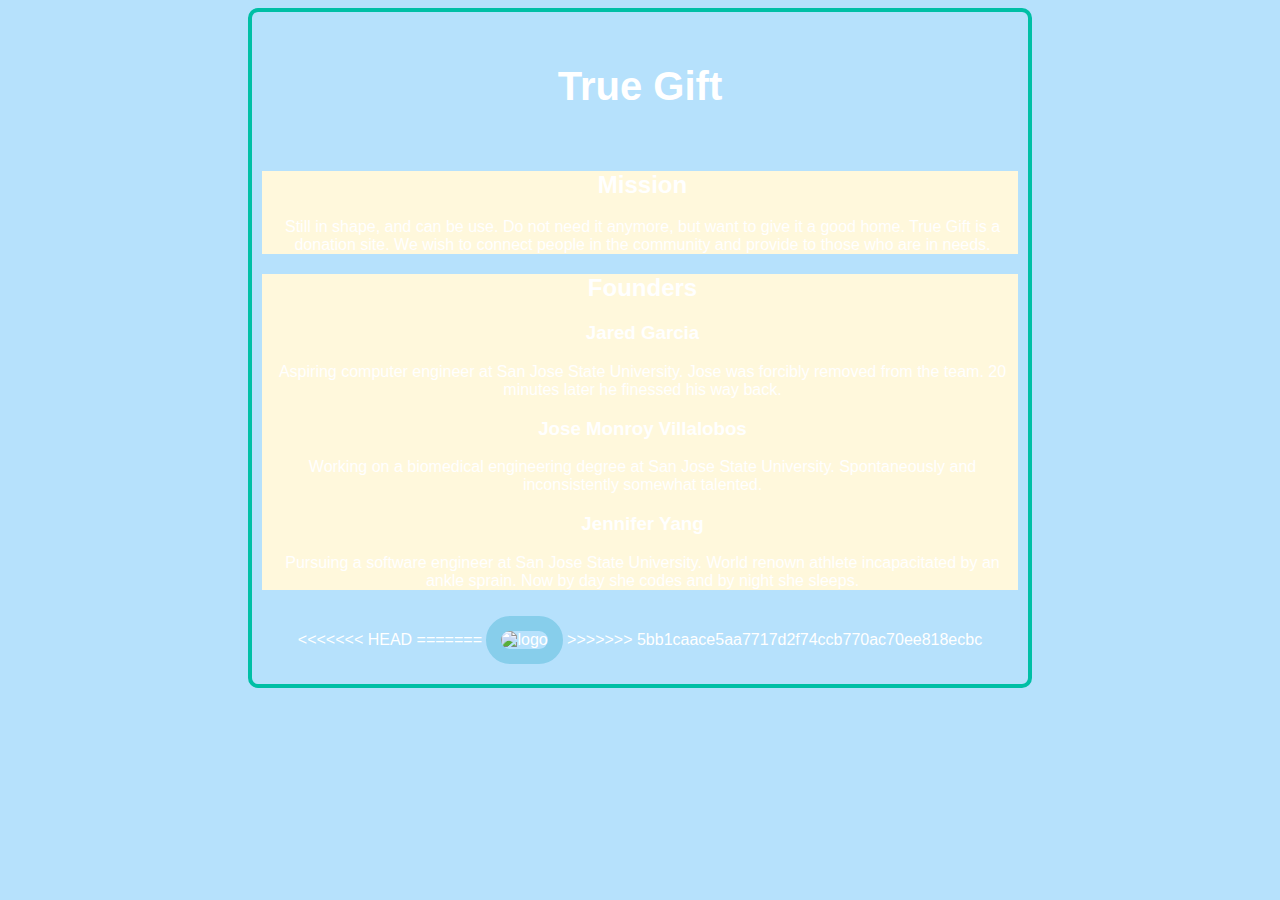
==== templates/about_us.html @ f4233ab9 "changes" ====
<!DOCTYPE html>
<html lang="en" dir="ltr">
  <head>
    <meta charset="utf-8">
    <title>About Us</title>
    <link rel="stylesheet" href="/static/css/index.css">
    <script src = "/static/js/index.js"></script>
  </head>
  <body>
    <header>
      <h1 id="Brand">True Gift</h1>
    </header>

    <section id= "Mission">
      <h2>Mission</h2>
      <p>Still in shape, and can be use.
        Do not need it anymore, but want to give it a good home.
        True Gift is a donation site. We wish to connect people in the
        community and provide to those who are in needs.
      </p>
    </section>
    <section id="Founder">
      <h2>Founders</h2>
      <h3>Jared Garcia</h3>
      <p>Aspiring computer engineer at San Jose State University.
        Jose was forcibly removed from the team. 20 minutes later he finessed his way back.</p>
      <h3>Jose Monroy Villalobos</h3>
      <p>Working on a biomedical engineering degree at San Jose State University.
        Spontaneously and inconsistently somewhat talented. </p>
      <h3>Jennifer Yang</h3>
      <p>Pursuing a software engineer at San Jose State University. World renown athlete
        incapacitated by an ankle sprain. Now by day she codes and by night she sleeps.</p>
    </section>
<footer>
<<<<<<< HEAD

=======
  <img src="https://raw.githubusercontent.com/jennifury/donating-app/Jose/logo.png" alt="logo"
    height= "100px";
    width="100px";
  >
>>>>>>> 5bb1caace5aa7717d2f74ccb770ac70ee818ecbc
</footer>

  </body>
</html>
---- static/css/index.css ----
html {
  background-color: #b6e1fc;
  background-image: url("http://yodobi.com/4k-Wallpapers/spring-flowers-wallpaper-high-definition-Is-4K-Wallpaper.jpg");
  background-size: cover;
  background-position: center;
  color: darkslategray;
  font-family: sans-serif;
  max-width: 800px;
  margin: auto;
}

header {
<<<<<<< HEAD
  background-color: #ef9a9a;
  padding: 15px;
  text-align: center;
  font-size: 20px;
  color: white;

}

.homestead{
   margin:auto;
   text-align: center;
}

=======
  background-color: #fff2cc;
  padding: 15px;
  text-align: center;
  font-size: 20px;
  color: #663300;
}

.homestead{
   margin:auto;
   text-align: center;
}

>>>>>>> 5bb1caace5aa7717d2f74ccb770ac70ee818ecbc
.Truegift {
  border:1px
  border-radius: 10px;
  color: white;
}

.about {
   text-align: left;
}

#button1 {
  margin:auto;
  align-content: center;
  background-color: #e6ffe6;
  height: 50px;
  width:200px;
  border-color: white;
  font-size: 24px;
  padding: 10px;
<<<<<<< HEAD
  font-family: "Raleway", sans-serif;
=======
>>>>>>> 5bb1caace5aa7717d2f74ccb770ac70ee818ecbc
}

img {
  border: 15px solid skyblue;
  border-radius: 300px;
  height: 300px;
  width: 300px;
}

footer {
<<<<<<< HEAD
  background-color: #b2dfdb;
  padding: 10px;
  text-align: center;
  color: white;
  font-family: "Raleway", sans-serif;
}

body {

=======
  background-color: #fff2cc;
  padding: 10px;
  text-align: center;
  color: white;
}

body {
  border: 4px solid #00bfa5;
  border-radius: 10px;
>>>>>>> 5bb1caace5aa7717d2f74ccb770ac70ee818ecbc
  padding: 16px;
}

#Mission{

  background-color:cornsilk;
  padding-left: 5px;
}

#Founder{
  background-color:cornsilk;
  padding-left: 5px;
}
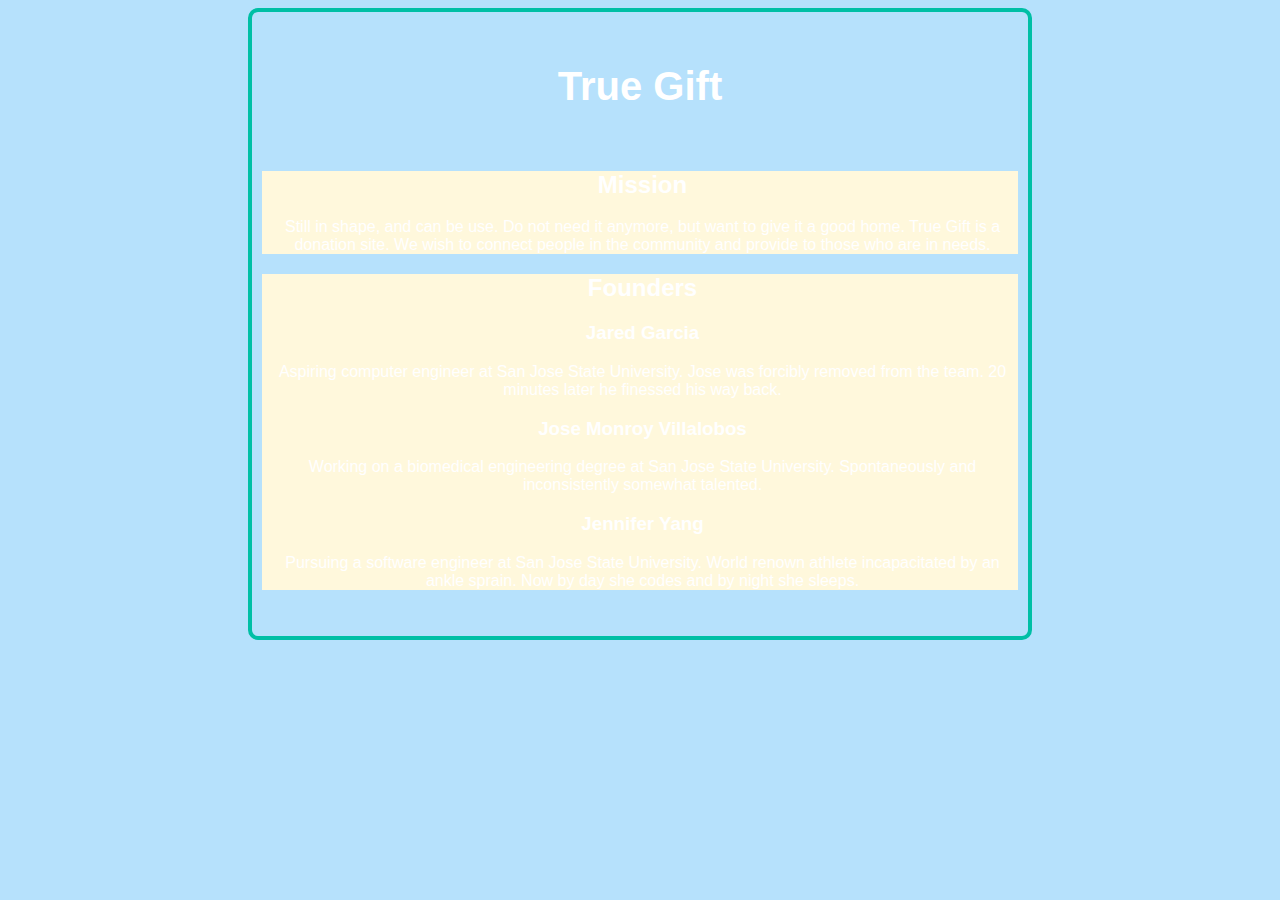
==== commit 8595071f: "change" ====
--- a/templates/about_us.html
+++ b/templates/about_us.html
@@ -32,14 +32,7 @@
         incapacitated by an ankle sprain. Now by day she codes and by night she sleeps.</p>
     </section>
 <footer>
-<<<<<<< HEAD
 
-=======
-  <img src="https://raw.githubusercontent.com/jennifury/donating-app/Jose/logo.png" alt="logo"
-    height= "100px";
-    width="100px";
-  >
->>>>>>> 5bb1caace5aa7717d2f74ccb770ac70ee818ecbc
 </footer>
 
   </body>
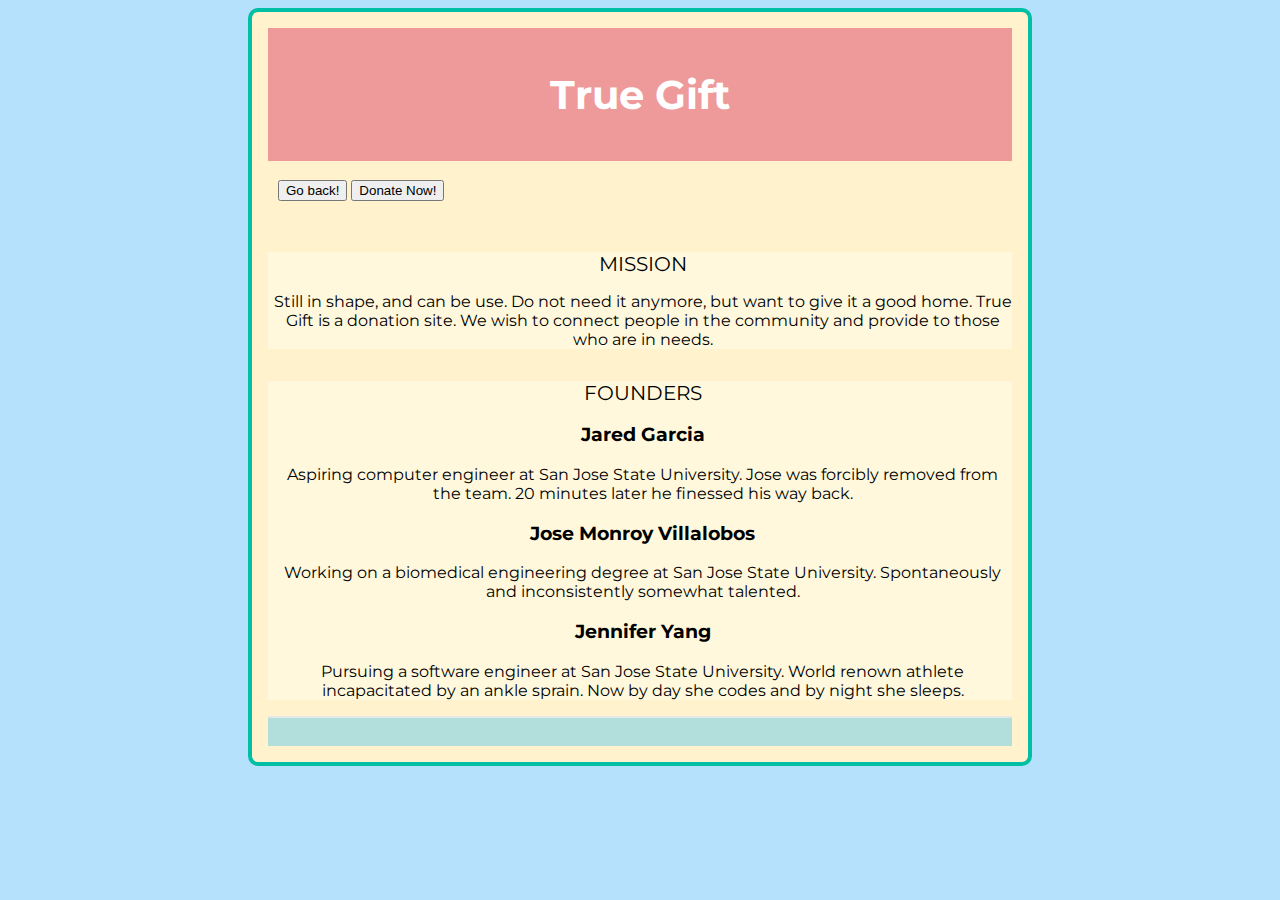
==== commit 47db7f43: "few adjustments made" ====
--- a/templates/about_us.html
+++ b/templates/about_us.html
@@ -10,30 +10,34 @@
     <header>
       <h1 id="Brand">True Gift</h1>
     </header>
-
+    <br>
+    <section id= "about_us_buttons">
+      <button  onclick="window.location.href = '/';" id = 'backbutton'> Go back! </button>
+      <button  onclick="window.location.href = '/newdonation';" id = 'backbutton'> Donate Now! </button>
+    </section>
+    <br>
     <section id= "Mission">
       <h2>Mission</h2>
-      <p>Still in shape, and can be use.
-        Do not need it anymore, but want to give it a good home.
-        True Gift is a donation site. We wish to connect people in the
-        community and provide to those who are in needs.
-      </p>
+        <p>Still in shape, and can be use.
+          Do not need it anymore, but want to give it a good home.
+          True Gift is a donation site. We wish to connect people in the
+          community and provide to those who are in needs.
+        </p>
     </section>
     <section id="Founder">
       <h2>Founders</h2>
-      <h3>Jared Garcia</h3>
-      <p>Aspiring computer engineer at San Jose State University.
-        Jose was forcibly removed from the team. 20 minutes later he finessed his way back.</p>
-      <h3>Jose Monroy Villalobos</h3>
-      <p>Working on a biomedical engineering degree at San Jose State University.
-        Spontaneously and inconsistently somewhat talented. </p>
-      <h3>Jennifer Yang</h3>
-      <p>Pursuing a software engineer at San Jose State University. World renown athlete
-        incapacitated by an ankle sprain. Now by day she codes and by night she sleeps.</p>
+        <h3>Jared Garcia</h3>
+          <p>Aspiring computer engineer at San Jose State University.
+            Jose was forcibly removed from the team. 20 minutes later he finessed his way back.</p>
+        <h3>Jose Monroy Villalobos</h3>
+          <p>Working on a biomedical engineering degree at San Jose State University.
+            Spontaneously and inconsistently somewhat talented. </p>
+        <h3>Jennifer Yang</h3>
+          <p>Pursuing a software engineer at San Jose State University. World renown athlete
+            incapacitated by an ankle sprain. Now by day she codes and by night she sleeps.</p>
     </section>
-<footer>
+  </body>
+  <footer>
 
-</footer>
-
-  </body>
+  </footer>
 </html>
--- a/static/css/index.css
+++ b/static/css/index.css
@@ -1,16 +1,153 @@
+@import url('https://fonts.googleapis.com/css?family=Montserrat:400,500,600,700');
+
 html {
   background-color: #b6e1fc;
   background-image: url("http://yodobi.com/4k-Wallpapers/spring-flowers-wallpaper-high-definition-Is-4K-Wallpaper.jpg");
   background-size: cover;
   background-position: center;
   color: darkslategray;
-  font-family: sans-serif;
+  font-family: "Montserrat";
   max-width: 800px;
   margin: auto;
 }
-
+/**/
+
+* {
+  -webkit-box-sizing: border-box;
+    -moz-box-sizing: border-box;
+    box-sizing: border-box;
+}
+
+body {
+  font-family: "Montserrat";
+}
+
+a {
+  text-decoration: none;
+  color: blue;
+}
+
+h2 {
+  color: #000;
+  margin: 2rem 0 .5rem;
+  font-size: 1.25rem;
+  font-weight: 400;
+  text-transform: uppercase;
+}
+
+h4{
+
+    color: #000;
+    margin: 2rem 0 .5rem;
+    font-size: 1rem;
+    font-weight: 400;
+    text-align: left;
+    text-transform: uppercase;
+
+}
+
+img {
+  display: block;
+    border: 0;
+    width: 100%;
+    height: auto;
+}
+
+/***************************           Cards            *******************************/
+
+.cards {
+  display: grid;
+  grid-template-columns: repeat(3, minmax(200px, 1fr)); /* see notes below */
+  grid-auto-rows: minmax(200px, auto);
+  grid-gap: 1rem;
+}
+
+.card {
+  background: white;
+  border: 2px solid #e7e7e7;
+  border-radius: 4px;
+  padding: .5rem;
+  -webkit-box-shadow: 0 2px 2px rgba(0, 0, 0, 0.15);
+  box-shadow: 0 2px 2px rgba(0, 0, 0, 0.15);
+  display: flex;
+  /* -webkit-box-orient: vertical; */
+  /* -webkit-box-direction: normal; */
+  -ms-flex-direction: column;
+  flex-direction: column;
+  position: relative;
+  color: #5d5e5e;
+} /* li item */
+
+.thumbnail img {
+  fill: #c7c4c4;
+  height: 135px;
+  opacity: .75;
+  padding: 1.5rem;
+}
+
+.card-content {
+    font-size: .75rem;
+    display: flex;
+    -webkit-box-orient: vertical;
+    -webkit-box-direction: normal;
+    -ms-flex-direction: column;
+    flex-direction: column;
+    -webkit-box-flex: 1;
+    -ms-flex: 1;
+    flex: 1;
+}
+
+.panel.card-panel .panel-header {
+    background-color: #ffffff;
+    font-size: .75rem;
+    font-weight: 400;
+    height: 25px !important;
+}
+
+.panel.card-panel .panel-content {
+  -webkit-box-flex: 1;
+  -ms-flex: 1;
+  flex: 1;
+}
+
+.category {
+  font-size: .75rem;
+  text-transform: uppercase;
+}
+
+footer {
+  border-top: 2px solid #e7e7e7;
+  margin: .5rem 0 0;
+  min-height: 30px;
+  font-size: .5rem;
+}
+
+.category {
+    position: absolute;
+    top: 110px;
+    left: 0;
+    color: #fff;
+    background: #e74c3c;
+    padding: 10px 15px;
+    font-size: 14px;
+    font-weight: 600;
+    text-transform: uppercase;
+}
+
+.category__00 {
+  background-color: #7986cb ;
+}
+
+.post-meta {
+  margin-top: .5rem;
+}
+
+.comments {
+  margin-left: .5rem;
+}
+
+/**/
 header {
-<<<<<<< HEAD
   background-color: #ef9a9a;
   padding: 15px;
   text-align: center;
@@ -24,20 +161,6 @@
    text-align: center;
 }
 
-=======
-  background-color: #fff2cc;
-  padding: 15px;
-  text-align: center;
-  font-size: 20px;
-  color: #663300;
-}
-
-.homestead{
-   margin:auto;
-   text-align: center;
-}
-
->>>>>>> 5bb1caace5aa7717d2f74ccb770ac70ee818ecbc
 .Truegift {
   border:1px
   border-radius: 10px;
@@ -57,21 +180,20 @@
   border-color: white;
   font-size: 24px;
   padding: 10px;
-<<<<<<< HEAD
   font-family: "Raleway", sans-serif;
-=======
->>>>>>> 5bb1caace5aa7717d2f74ccb770ac70ee818ecbc
-}
-
-img {
+
+}
+
+#logo{
   border: 15px solid skyblue;
   border-radius: 300px;
   height: 300px;
   width: 300px;
+  margin-left: auto;
+  margin-right: auto;
 }
 
 footer {
-<<<<<<< HEAD
   background-color: #b2dfdb;
   padding: 10px;
   text-align: center;
@@ -80,18 +202,12 @@
 }
 
 body {
-
-=======
   background-color: #fff2cc;
   padding: 10px;
   text-align: center;
-  color: white;
-}
-
-body {
+  color: black;
   border: 4px solid #00bfa5;
   border-radius: 10px;
->>>>>>> 5bb1caace5aa7717d2f74ccb770ac70ee818ecbc
   padding: 16px;
 }
 
@@ -105,3 +221,8 @@
   background-color:cornsilk;
   padding-left: 5px;
 }
+
+#about_us_buttons{
+  padding-left: 10px;
+  text-align: left;
+}
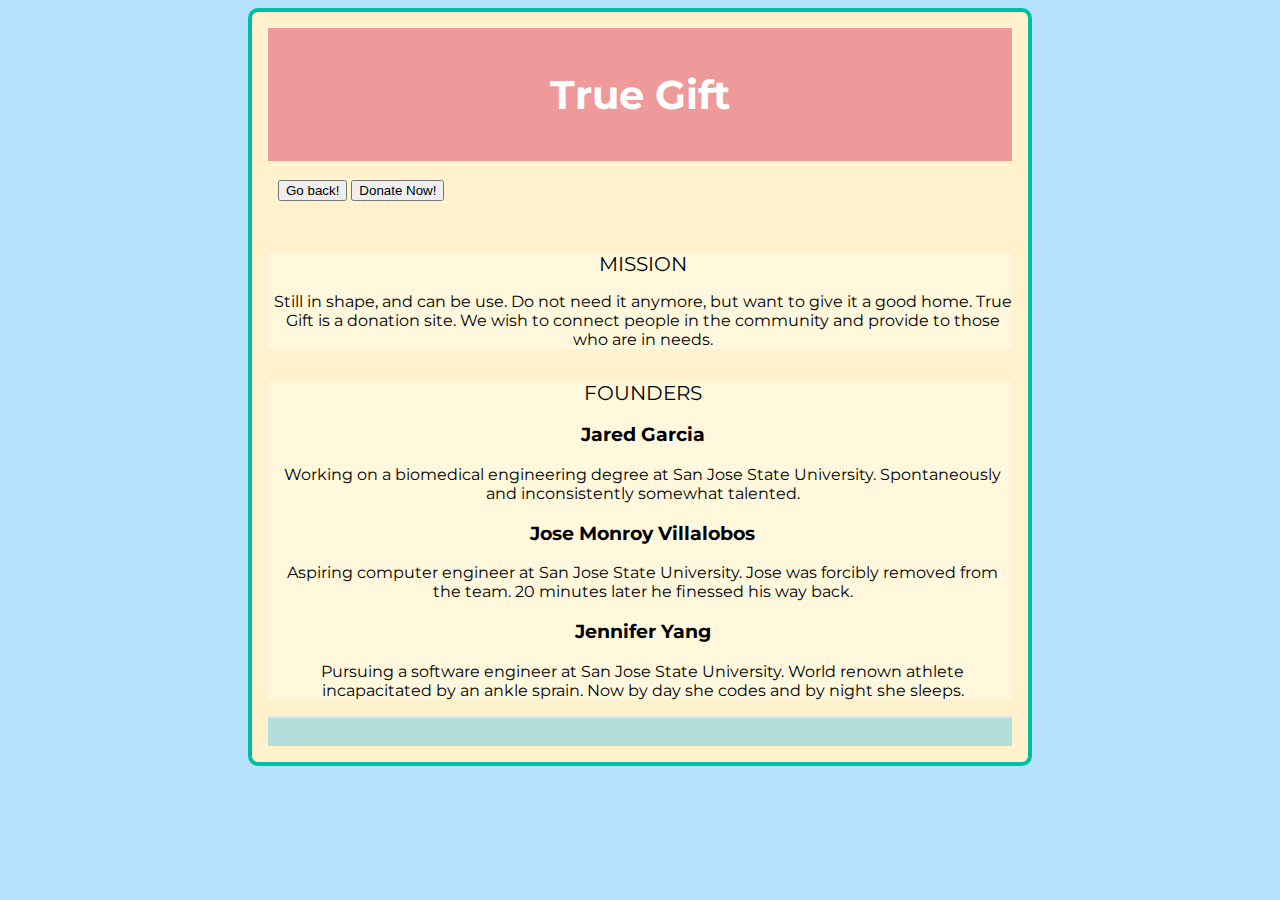
==== commit a5186a4f: "Add files via upload" ====
--- a/templates/about_us.html
+++ b/templates/about_us.html
@@ -27,11 +27,11 @@
     <section id="Founder">
       <h2>Founders</h2>
         <h3>Jared Garcia</h3>
+          <p>Working on a biomedical engineering degree at San Jose State University.
+            Spontaneously and inconsistently somewhat talented. </p>
+        <h3>Jose Monroy Villalobos</h3>
           <p>Aspiring computer engineer at San Jose State University.
             Jose was forcibly removed from the team. 20 minutes later he finessed his way back.</p>
-        <h3>Jose Monroy Villalobos</h3>
-          <p>Working on a biomedical engineering degree at San Jose State University.
-            Spontaneously and inconsistently somewhat talented. </p>
         <h3>Jennifer Yang</h3>
           <p>Pursuing a software engineer at San Jose State University. World renown athlete
             incapacitated by an ankle sprain. Now by day she codes and by night she sleeps.</p>
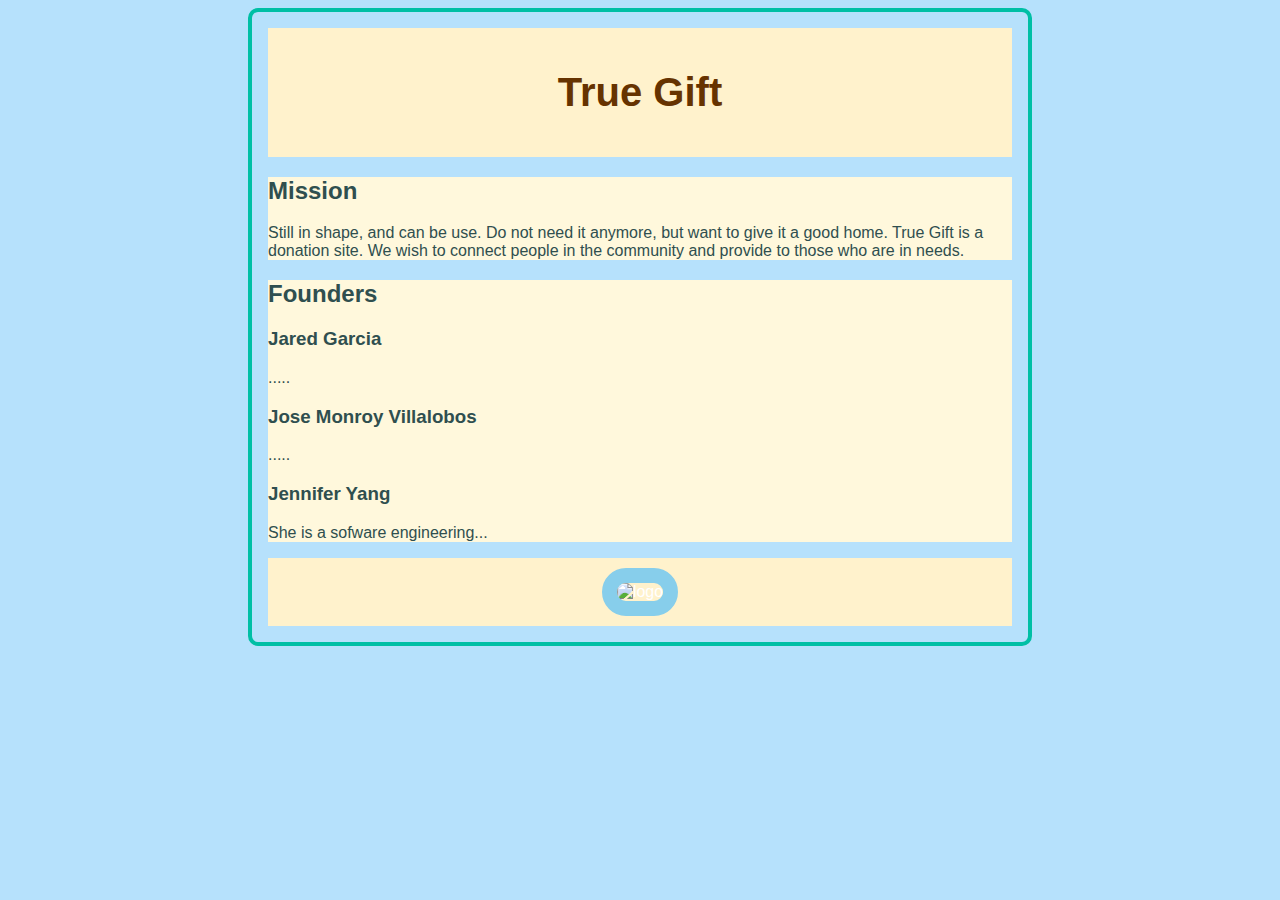
==== commit 40c439a3: "Add files via upload" ====
--- a/templates/about_us.html
+++ b/templates/about_us.html
@@ -1,43 +1,39 @@
-<!DOCTYPE html>
-<html lang="en" dir="ltr">
-  <head>
-    <meta charset="utf-8">
-    <title>About Us</title>
-    <link rel="stylesheet" href="/static/css/index.css">
-    <script src = "/static/js/index.js"></script>
-  </head>
-  <body>
-    <header>
-      <h1 id="Brand">True Gift</h1>
-    </header>
-    <br>
-    <section id= "about_us_buttons">
-      <button  onclick="window.location.href = '/';" id = 'backbutton'> Go back! </button>
-      <button  onclick="window.location.href = '/newdonation';" id = 'backbutton'> Donate Now! </button>
-    </section>
-    <br>
-    <section id= "Mission">
-      <h2>Mission</h2>
-        <p>Still in shape, and can be use.
-          Do not need it anymore, but want to give it a good home.
-          True Gift is a donation site. We wish to connect people in the
-          community and provide to those who are in needs.
-        </p>
-    </section>
-    <section id="Founder">
-      <h2>Founders</h2>
-        <h3>Jared Garcia</h3>
-          <p>Working on a biomedical engineering degree at San Jose State University.
-            Spontaneously and inconsistently somewhat talented. </p>
-        <h3>Jose Monroy Villalobos</h3>
-          <p>Aspiring computer engineer at San Jose State University.
-            Jose was forcibly removed from the team. 20 minutes later he finessed his way back.</p>
-        <h3>Jennifer Yang</h3>
-          <p>Pursuing a software engineer at San Jose State University. World renown athlete
-            incapacitated by an ankle sprain. Now by day she codes and by night she sleeps.</p>
-    </section>
-  </body>
-  <footer>
-
-  </footer>
-</html>
+<!DOCTYPE html>
+<html lang="en" dir="ltr">
+  <head>
+    <meta charset="utf-8">
+    <title>About Us</title>
+    <link rel="stylesheet" href="/static/css/index.css">
+    <script src = "/static/js/index.js"></script>
+  </head>
+  <body>
+    <header>
+      <h1 id="Brand">True Gift</h1>
+    </header>
+
+    <section id= "Mission">
+      <h2>Mission</h2>
+      <p>Still in shape, and can be use.
+        Do not need it anymore, but want to give it a good home.
+        True Gift is a donation site. We wish to connect people in the
+        community and provide to those who are in needs.
+      </p>
+    </section>
+    <section id="Founder">
+      <h2>Founders</h2>
+      <h3>Jared Garcia</h3>
+      <p>.....</p>
+      <h3>Jose Monroy Villalobos</h3>
+      <p>.....</p>
+      <h3>Jennifer Yang</h3>
+      <p>She is a sofware engineering...</p>
+    </section>
+<footer>
+  <img src="https://raw.githubusercontent.com/jennifury/donating-app/Jose/logo.png" alt="logo"
+    height= "100px";
+    width="100px";
+  >
+</footer>
+
+  </body>
+</html>
--- a/static/css/index.css
+++ b/static/css/index.css
@@ -1,228 +1,71 @@
-@import url('https://fonts.googleapis.com/css?family=Montserrat:400,500,600,700');
-
-html {
-  background-color: #b6e1fc;
-  background-image: url("http://yodobi.com/4k-Wallpapers/spring-flowers-wallpaper-high-definition-Is-4K-Wallpaper.jpg");
-  background-size: cover;
-  background-position: center;
-  color: darkslategray;
-  font-family: "Montserrat";
-  max-width: 800px;
-  margin: auto;
-}
-/**/
-
-* {
-  -webkit-box-sizing: border-box;
-    -moz-box-sizing: border-box;
-    box-sizing: border-box;
-}
-
-body {
-  font-family: "Montserrat";
-}
-
-a {
-  text-decoration: none;
-  color: blue;
-}
-
-h2 {
-  color: #000;
-  margin: 2rem 0 .5rem;
-  font-size: 1.25rem;
-  font-weight: 400;
-  text-transform: uppercase;
-}
-
-h4{
-
-    color: #000;
-    margin: 2rem 0 .5rem;
-    font-size: 1rem;
-    font-weight: 400;
-    text-align: left;
-    text-transform: uppercase;
-
-}
-
-img {
-  display: block;
-    border: 0;
-    width: 100%;
-    height: auto;
-}
-
-/***************************           Cards            *******************************/
-
-.cards {
-  display: grid;
-  grid-template-columns: repeat(3, minmax(200px, 1fr)); /* see notes below */
-  grid-auto-rows: minmax(200px, auto);
-  grid-gap: 1rem;
-}
-
-.card {
-  background: white;
-  border: 2px solid #e7e7e7;
-  border-radius: 4px;
-  padding: .5rem;
-  -webkit-box-shadow: 0 2px 2px rgba(0, 0, 0, 0.15);
-  box-shadow: 0 2px 2px rgba(0, 0, 0, 0.15);
-  display: flex;
-  /* -webkit-box-orient: vertical; */
-  /* -webkit-box-direction: normal; */
-  -ms-flex-direction: column;
-  flex-direction: column;
-  position: relative;
-  color: #5d5e5e;
-} /* li item */
-
-.thumbnail img {
-  fill: #c7c4c4;
-  height: 135px;
-  opacity: .75;
-  padding: 1.5rem;
-}
-
-.card-content {
-    font-size: .75rem;
-    display: flex;
-    -webkit-box-orient: vertical;
-    -webkit-box-direction: normal;
-    -ms-flex-direction: column;
-    flex-direction: column;
-    -webkit-box-flex: 1;
-    -ms-flex: 1;
-    flex: 1;
-}
-
-.panel.card-panel .panel-header {
-    background-color: #ffffff;
-    font-size: .75rem;
-    font-weight: 400;
-    height: 25px !important;
-}
-
-.panel.card-panel .panel-content {
-  -webkit-box-flex: 1;
-  -ms-flex: 1;
-  flex: 1;
-}
-
-.category {
-  font-size: .75rem;
-  text-transform: uppercase;
-}
-
-footer {
-  border-top: 2px solid #e7e7e7;
-  margin: .5rem 0 0;
-  min-height: 30px;
-  font-size: .5rem;
-}
-
-.category {
-    position: absolute;
-    top: 110px;
-    left: 0;
-    color: #fff;
-    background: #e74c3c;
-    padding: 10px 15px;
-    font-size: 14px;
-    font-weight: 600;
-    text-transform: uppercase;
-}
-
-.category__00 {
-  background-color: #7986cb ;
-}
-
-.post-meta {
-  margin-top: .5rem;
-}
-
-.comments {
-  margin-left: .5rem;
-}
-
-/**/
-header {
-  background-color: #ef9a9a;
-  padding: 15px;
-  text-align: center;
-  font-size: 20px;
-  color: white;
-
-}
-
-.homestead{
-   margin:auto;
-   text-align: center;
-}
-
-.Truegift {
-  border:1px
-  border-radius: 10px;
-  color: white;
-}
-
-.about {
-   text-align: left;
-}
-
-#button1 {
-  margin:auto;
-  align-content: center;
-  background-color: #e6ffe6;
-  height: 50px;
-  width:200px;
-  border-color: white;
-  font-size: 24px;
-  padding: 10px;
-  font-family: "Raleway", sans-serif;
-
-}
-
-#logo{
-  border: 15px solid skyblue;
-  border-radius: 300px;
-  height: 300px;
-  width: 300px;
-  margin-left: auto;
-  margin-right: auto;
-}
-
-footer {
-  background-color: #b2dfdb;
-  padding: 10px;
-  text-align: center;
-  color: white;
-  font-family: "Raleway", sans-serif;
-}
-
-body {
-  background-color: #fff2cc;
-  padding: 10px;
-  text-align: center;
-  color: black;
-  border: 4px solid #00bfa5;
-  border-radius: 10px;
-  padding: 16px;
-}
-
-#Mission{
-
-  background-color:cornsilk;
-  padding-left: 5px;
-}
-
-#Founder{
-  background-color:cornsilk;
-  padding-left: 5px;
-}
-
-#about_us_buttons{
-  padding-left: 10px;
-  text-align: left;
-}
+html {
+  background-color: #b6e1fc;
+  color: darkslategray;
+  font-family: Helvetica;
+  max-width: 800px;
+  margin: auto;
+}
+
+header {
+  background-color: #fff2cc;
+  padding: 15px;
+  text-align: center;
+  font-size: 20px;
+  color: #663300;
+}
+
+.homestead{
+   margin:auto;
+   text-align: center;
+}
+
+.Truegift {
+  border:1px
+  border-radius: 10px;
+  color: white;
+}
+
+.about {
+   text-align: left;
+}
+
+#button1 {
+  margin:auto;
+  align-content: center;
+  background-color: #e6ffe6;
+  height: 50px;
+  width:200px;
+  border-color: white;
+  font-size: 24px;
+  padding: 10px;
+}
+
+img {
+  border: 15px solid skyblue;
+  border-radius: 300px;
+  height: 300px;
+  width: 300px;
+}
+
+footer {
+  background-color: #fff2cc;
+  padding: 10px;
+  text-align: center;
+  color: white;
+}
+
+body {
+  border: 4px solid #00bfa5;
+  border-radius: 10px;
+  padding: 16px;
+}
+
+#Mission{
+  background-color:cornsilk;
+}
+
+#Founder{
+  background-color:cornsilk;
+}
+
+
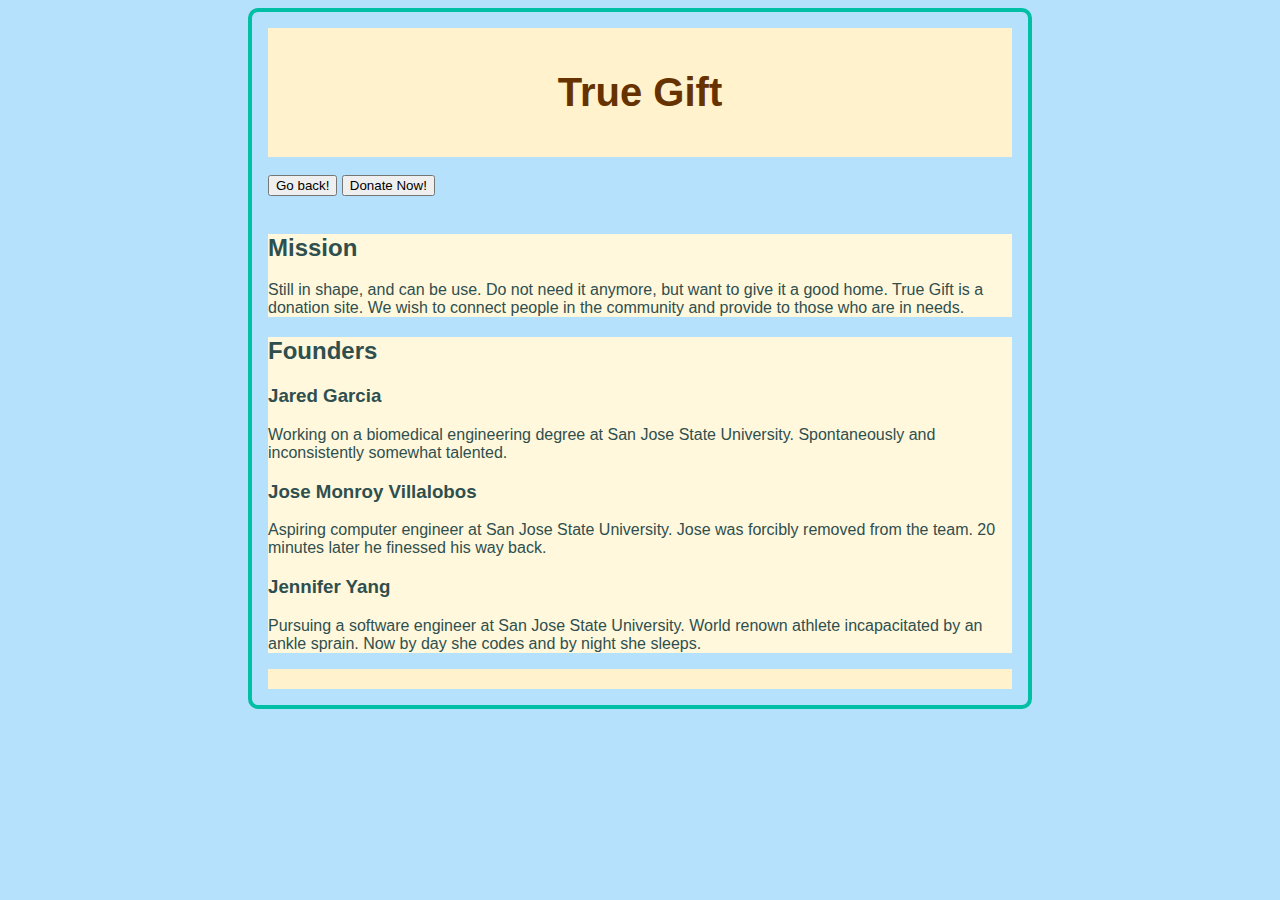
==== commit 168ebc9c: "Add files via upload" ====
--- a/templates/about_us.html
+++ b/templates/about_us.html
@@ -1,39 +1,43 @@
-<!DOCTYPE html>
-<html lang="en" dir="ltr">
-  <head>
-    <meta charset="utf-8">
-    <title>About Us</title>
-    <link rel="stylesheet" href="/static/css/index.css">
-    <script src = "/static/js/index.js"></script>
-  </head>
-  <body>
-    <header>
-      <h1 id="Brand">True Gift</h1>
-    </header>
-
-    <section id= "Mission">
-      <h2>Mission</h2>
-      <p>Still in shape, and can be use.
-        Do not need it anymore, but want to give it a good home.
-        True Gift is a donation site. We wish to connect people in the
-        community and provide to those who are in needs.
-      </p>
-    </section>
-    <section id="Founder">
-      <h2>Founders</h2>
-      <h3>Jared Garcia</h3>
-      <p>.....</p>
-      <h3>Jose Monroy Villalobos</h3>
-      <p>.....</p>
-      <h3>Jennifer Yang</h3>
-      <p>She is a sofware engineering...</p>
-    </section>
-<footer>
-  <img src="https://raw.githubusercontent.com/jennifury/donating-app/Jose/logo.png" alt="logo"
-    height= "100px";
-    width="100px";
-  >
-</footer>
-
-  </body>
-</html>
+<!DOCTYPE html>
+<html lang="en" dir="ltr">
+  <head>
+    <meta charset="utf-8">
+    <title>About Us</title>
+    <link rel="stylesheet" href="/static/css/index.css">
+    <script src = "/static/js/index.js"></script>
+  </head>
+  <body>
+    <header>
+      <h1 id="Brand">True Gift</h1>
+    </header>
+    <br>
+    <section id= "about_us_buttons">
+      <button  onclick="window.location.href = '/';" id = 'backbutton'> Go back! </button>
+      <button  onclick="window.location.href = '/newdonation';" id = 'backbutton'> Donate Now! </button>
+    </section>
+    <br>
+    <section id= "Mission">
+      <h2>Mission</h2>
+        <p>Still in shape, and can be use.
+          Do not need it anymore, but want to give it a good home.
+          True Gift is a donation site. We wish to connect people in the
+          community and provide to those who are in needs.
+        </p>
+    </section>
+    <section id="Founder">
+      <h2>Founders</h2>
+        <h3>Jared Garcia</h3>
+          <p>Working on a biomedical engineering degree at San Jose State University.
+            Spontaneously and inconsistently somewhat talented. </p>
+        <h3>Jose Monroy Villalobos</h3>
+          <p>Aspiring computer engineer at San Jose State University.
+            Jose was forcibly removed from the team. 20 minutes later he finessed his way back.</p>
+        <h3>Jennifer Yang</h3>
+          <p>Pursuing a software engineer at San Jose State University. World renown athlete
+            incapacitated by an ankle sprain. Now by day she codes and by night she sleeps.</p>
+    </section>
+  </body>
+  <footer>
+
+  </footer>
+</html>
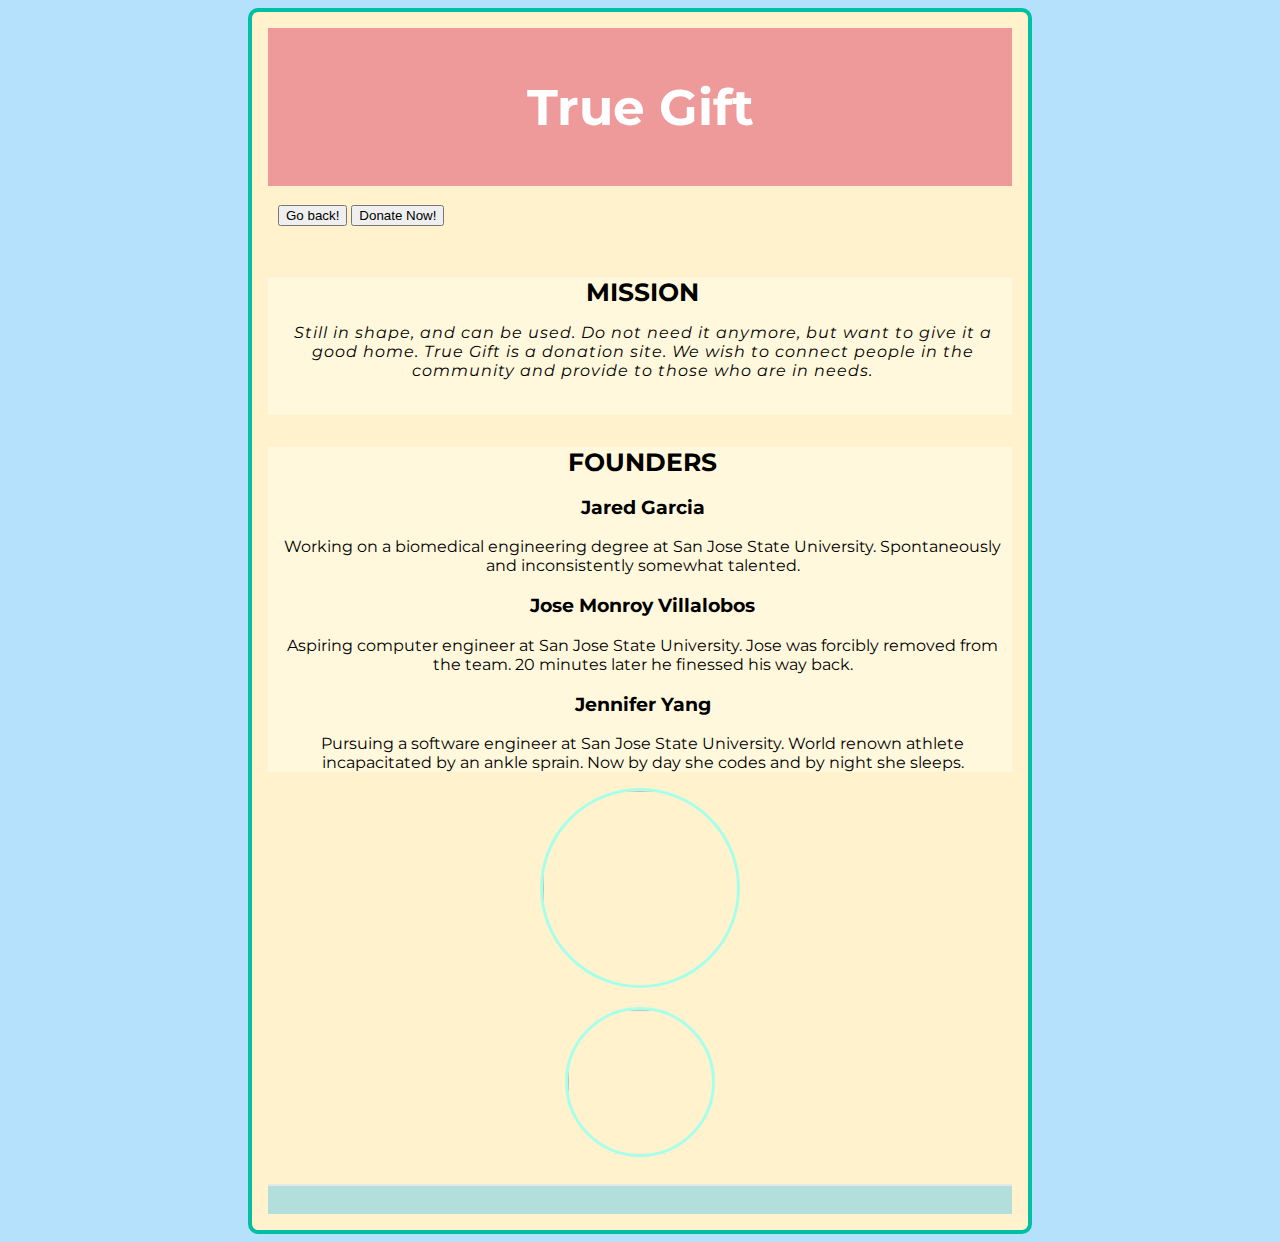
==== commit c0cf27bd: "done" ====
--- a/templates/about_us.html
+++ b/templates/about_us.html
@@ -18,11 +18,15 @@
     <br>
     <section id= "Mission">
       <h2>Mission</h2>
-        <p>Still in shape, and can be use.
-          Do not need it anymore, but want to give it a good home.
-          True Gift is a donation site. We wish to connect people in the
-          community and provide to those who are in needs.
-        </p>
+        <section id="font">
+          <p>Still in shape, and can be used.
+            Do not need it anymore, but want to give it a good home.
+            True Gift is a donation site. We wish to connect people in the
+            community and provide to those who are in needs.
+          </p>
+        </section>
+
+<br>
     </section>
     <section id="Founder">
       <h2>Founders</h2>
@@ -37,6 +41,12 @@
             incapacitated by an ankle sprain. Now by day she codes and by night she sleeps.</p>
     </section>
   </body>
+
+        <img id="team-photo" src="https://github.com/jennifury/donating-app/blob/Jennifer/IMG_1564.JPG?raw=true" alt="">
+        <br>
+        <img id="mini-logo"src="https://raw.githubusercontent.com/jennifury/donating-app/Jose/Image%207-29-19%20at%204.27%20PM.jpg"/> <br>
+
+
   <footer>
 
   </footer>
--- a/static/css/index.css
+++ b/static/css/index.css
@@ -1,71 +1,255 @@
-html {
-  background-color: #b6e1fc;
-  color: darkslategray;
-  font-family: Helvetica;
-  max-width: 800px;
-  margin: auto;
-}
-
-header {
-  background-color: #fff2cc;
-  padding: 15px;
-  text-align: center;
-  font-size: 20px;
-  color: #663300;
-}
-
-.homestead{
-   margin:auto;
-   text-align: center;
-}
-
-.Truegift {
-  border:1px
-  border-radius: 10px;
-  color: white;
-}
-
-.about {
-   text-align: left;
-}
-
-#button1 {
-  margin:auto;
-  align-content: center;
-  background-color: #e6ffe6;
-  height: 50px;
-  width:200px;
-  border-color: white;
-  font-size: 24px;
-  padding: 10px;
-}
-
-img {
-  border: 15px solid skyblue;
-  border-radius: 300px;
-  height: 300px;
-  width: 300px;
-}
-
-footer {
-  background-color: #fff2cc;
-  padding: 10px;
-  text-align: center;
-  color: white;
-}
-
-body {
-  border: 4px solid #00bfa5;
-  border-radius: 10px;
-  padding: 16px;
-}
-
-#Mission{
-  background-color:cornsilk;
-}
-
-#Founder{
-  background-color:cornsilk;
-}
-
-
+@import url('https://fonts.googleapis.com/css?family=Montserrat:400,500,600,700');
+
+html {
+  background-color: #b6e1fc;
+  background-image: url("http://yodobi.com/4k-Wallpapers/spring-flowers-wallpaper-high-definition-Is-4K-Wallpaper.jpg");
+  background-size: cover;
+  background-position: center;
+  color: darkslategray;
+  font-family: "Montserrat";
+  max-width: 800px;
+  margin: auto;
+}
+/**/
+
+* {
+  -webkit-box-sizing: border-box;
+    -moz-box-sizing: border-box;
+    box-sizing: border-box;
+}
+
+body {
+  font-family: "Montserrat";
+}
+
+a {
+  text-decoration: none;
+  color: blue;
+  font-size: 11pt;
+}
+
+h2 {
+  color: #000;
+  margin: 2rem 0 .5rem;
+  font-size: 1.54rem;
+  font-weight: bold;
+  text-transform: uppercase;
+
+}
+
+
+
+h4{
+
+    color: #000;
+    margin: 2rem 0 .5rem;
+    font-size: 1rem;
+    font-weight: 400;
+    text-align: left;
+    text-transform: uppercase;
+
+}
+
+img {
+  display: block;
+    border: 0;
+    width: 100%;
+    height: auto;
+}
+
+/***************************           Cards            *******************************/
+
+.cards {
+  display: grid;
+  grid-template-columns: repeat(3, minmax(200px, 1fr)); /* see notes below */
+  grid-auto-rows: minmax(200px, auto);
+  grid-gap: 1rem;
+}
+
+.card {
+  background: white;
+  border: 2px solid #e7e7e7;
+  border-radius: 4px;
+  padding: .5rem;
+  -webkit-box-shadow: 0 2px 2px rgba(0, 0, 0, 0.15);
+  box-shadow: 0 2px 2px rgba(0, 0, 0, 0.15);
+  display: flex;
+  /* -webkit-box-orient: vertical; */
+  /* -webkit-box-direction: normal; */
+  -ms-flex-direction: column;
+  flex-direction: column;
+  position: relative;
+  color: #5d5e5e;
+} /* li item */
+
+.thumbnail img {
+  fill: #c7c4c4;
+  height: 135px;
+  opacity: .75;
+  padding: 1.5rem;
+}
+
+.card-content {
+    font-size: .75rem;
+    display: flex;
+    -webkit-box-orient: vertical;
+    -webkit-box-direction: normal;
+    -ms-flex-direction: column;
+    flex-direction: column;
+    -webkit-box-flex: 1;
+    -ms-flex: 1;
+    flex: 1;
+}
+
+.panel.card-panel .panel-header {
+    background-color: #ffffff;
+    font-size: .75rem;
+    font-weight: 400;
+    height: 25px !important;
+}
+
+.panel.card-panel .panel-content {
+  -webkit-box-flex: 1;
+  -ms-flex: 1;
+  flex: 1;
+}
+
+.category {
+  font-size: .75rem;
+  text-transform: uppercase;
+}
+
+footer {
+  border-top: 2px solid #e7e7e7;
+  margin: .5rem 0 0;
+  min-height: 30px;
+  font-size: .5rem;
+}
+
+.category {
+    position: absolute;
+    top: 110px;
+    left: 0;
+    color: #fff;
+    background: #e74c3c;
+    padding: 10px 15px;
+    font-size: 14px;
+    font-weight: 600;
+    text-transform: uppercase;
+}
+
+.category__00 {
+  background-color: #7986cb ;
+}
+
+.post-meta {
+  margin-top: .5rem;
+}
+
+.comments {
+  margin-left: .5rem;
+  color: green;
+}
+
+/**/
+header {
+  background-color: #ef9a9a;
+  padding: 15px;
+  text-align: center;
+  font-size: 25px;
+  color: white;
+
+}
+
+.homestead{
+   margin:auto;
+   text-align: center;
+}
+
+.Truegift {
+  border:1px
+  border-radius: 10px;
+  color: white;
+}
+
+.about {
+   text-align: left;
+}
+
+#button1 {
+  margin:auto;
+  align-content: center;
+  background-color: #e6ffe6;
+  height: 50px;
+  width:200px;
+  border-color: white;
+  font-size: 24px;
+  padding: 10px;
+  font-family: "Raleway", sans-serif;
+
+}
+
+#logo{
+  border: 15px solid skyblue;
+  border-radius: 300px;
+  height: 300px;
+  width: 300px;
+  margin-left: auto;
+  margin-right: auto;
+}
+
+footer {
+  background-color: #b2dfdb;
+  padding: 10px;
+  text-align: center;
+  color: white;
+  font-family: "Raleway", sans-serif;
+}
+
+body {
+  background-color: #fff2cc;
+  padding: 10px;
+  text-align: center;
+  color: black;
+  border: 4px solid #00bfa5;
+  border-radius: 10px;
+  padding: 16px;
+}
+
+#Mission{
+  background-color:cornsilk;
+  padding-left: 5px;
+}
+
+#font{
+  font-style: italic;
+  letter-spacing: 1px;
+}
+
+#Founder{
+  background-color:cornsilk;
+  padding-left: 5px;
+}
+
+#about_us_buttons{
+  padding-left: 10px;
+  text-align: left;
+}
+
+#team-photo{
+  border: 3px solid #a7ffeb;
+  border-radius: 300px;
+  height: 200px;
+  width: 200px;
+  margin-left: auto;
+  margin-right: auto;
+}
+
+#mini-logo{
+  border: 3px solid #a7ffeb;
+  border-radius: 300px;
+  height: 150px;
+  width: 150px;
+  margin-left: auto;
+  margin-right: auto;
+}
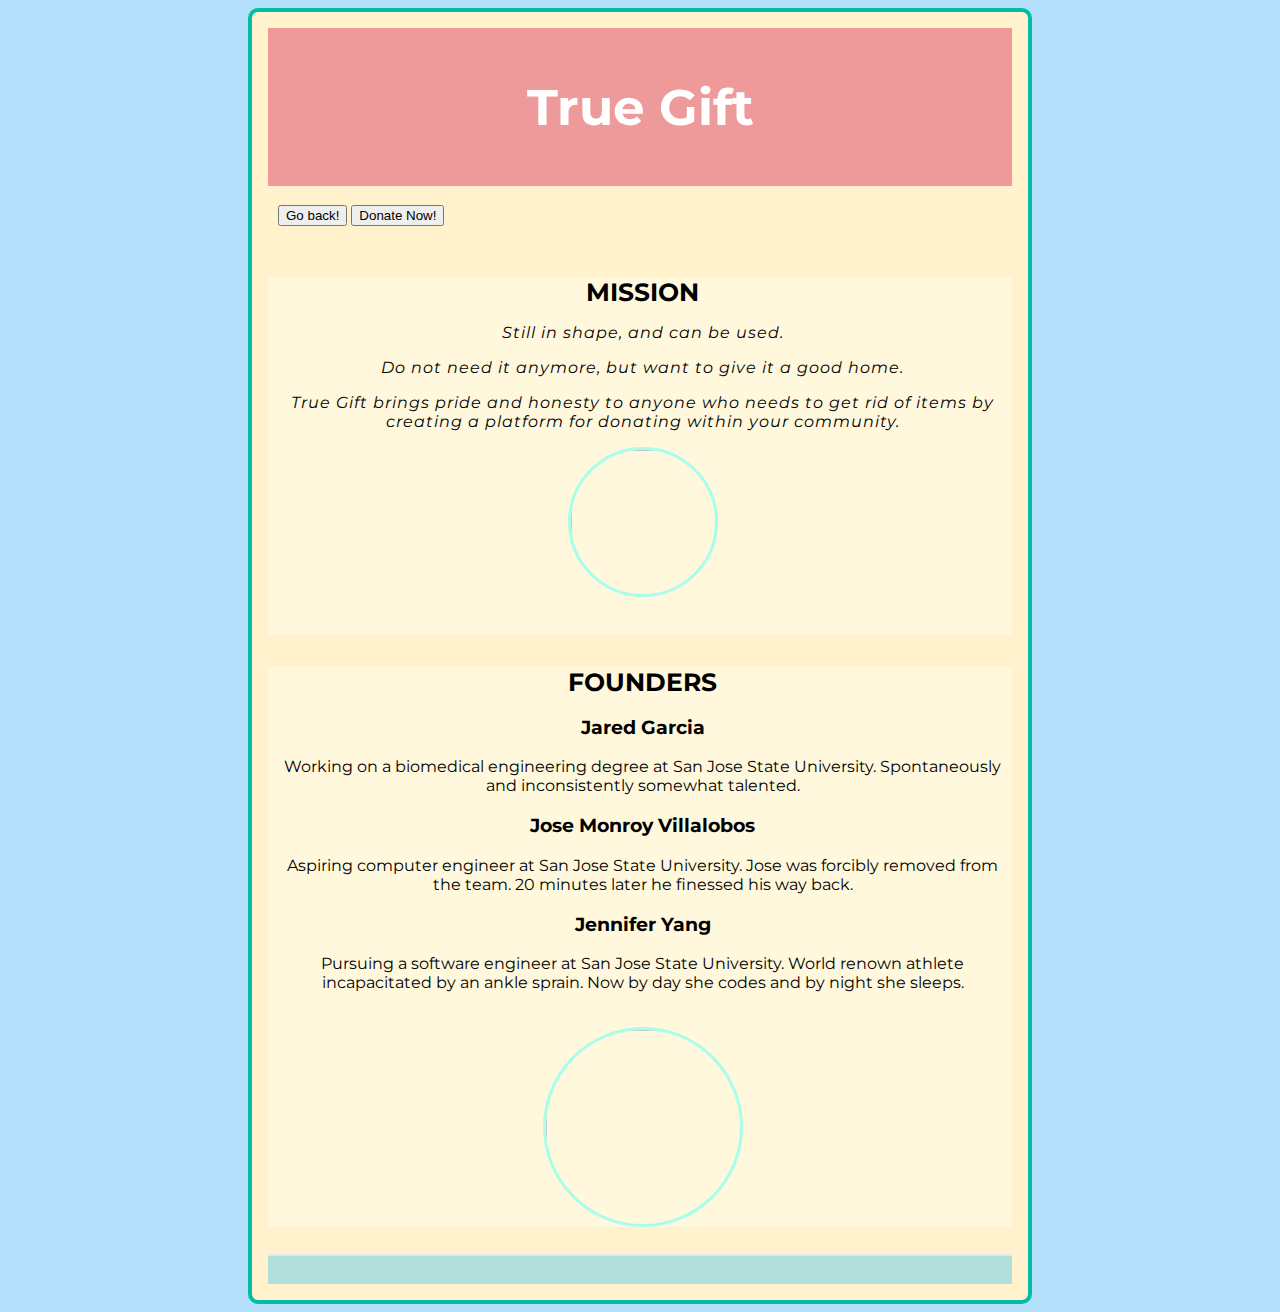
==== commit f9b4ad07: "Add files via upload" ====
--- a/templates/about_us.html
+++ b/templates/about_us.html
@@ -1,53 +1,54 @@
-<!DOCTYPE html>
-<html lang="en" dir="ltr">
-  <head>
-    <meta charset="utf-8">
-    <title>About Us</title>
-    <link rel="stylesheet" href="/static/css/index.css">
-    <script src = "/static/js/index.js"></script>
-  </head>
-  <body>
-    <header>
-      <h1 id="Brand">True Gift</h1>
-    </header>
-    <br>
-    <section id= "about_us_buttons">
-      <button  onclick="window.location.href = '/';" id = 'backbutton'> Go back! </button>
-      <button  onclick="window.location.href = '/newdonation';" id = 'backbutton'> Donate Now! </button>
-    </section>
-    <br>
-    <section id= "Mission">
-      <h2>Mission</h2>
-        <section id="font">
-          <p>Still in shape, and can be used.
-            Do not need it anymore, but want to give it a good home.
-            True Gift is a donation site. We wish to connect people in the
-            community and provide to those who are in needs.
-          </p>
-        </section>
-
-<br>
-    </section>
-    <section id="Founder">
-      <h2>Founders</h2>
-        <h3>Jared Garcia</h3>
-          <p>Working on a biomedical engineering degree at San Jose State University.
-            Spontaneously and inconsistently somewhat talented. </p>
-        <h3>Jose Monroy Villalobos</h3>
-          <p>Aspiring computer engineer at San Jose State University.
-            Jose was forcibly removed from the team. 20 minutes later he finessed his way back.</p>
-        <h3>Jennifer Yang</h3>
-          <p>Pursuing a software engineer at San Jose State University. World renown athlete
-            incapacitated by an ankle sprain. Now by day she codes and by night she sleeps.</p>
-    </section>
-  </body>
-
-        <img id="team-photo" src="https://github.com/jennifury/donating-app/blob/Jennifer/IMG_1564.JPG?raw=true" alt="">
-        <br>
-        <img id="mini-logo"src="https://raw.githubusercontent.com/jennifury/donating-app/Jose/Image%207-29-19%20at%204.27%20PM.jpg"/> <br>
-
-
-  <footer>
-
-  </footer>
-</html>
+<!DOCTYPE html>
+<html lang="en" dir="ltr">
+  <head>
+    <meta charset="utf-8">
+    <title>About Us</title>
+    <link rel="stylesheet" href="/static/css/index.css">
+    <script src = "/static/js/index.js"></script>
+  </head>
+  <body>
+    <header>
+      <h1 id="Brand">True Gift</h1>
+    </header>
+    <br>
+    <section id= "about_us_buttons">
+      <button  onclick="window.location.href = '/';" id = 'backbutton'> Go back! </button>
+      <button  onclick="window.location.href = '/newdonation';" id = 'backbutton'> Donate Now! </button>
+    </section>
+    <br>
+    <section id= "Mission">
+      <h2>Mission</h2>
+        <section id="font">
+          <p>Still in shape, and can be used. </p>
+          <p>Do not need it anymore, but want to give it a good home.</p>
+          <p>True Gift brings pride and honesty to anyone who needs to get rid of items by creating a platform for donating within your community.
+          </p>
+        </section>
+        <img id="mini-logo"src="https://raw.githubusercontent.com/jennifury/donating-app/Jose/Image%207-29-19%20at%204.27%20PM.jpg"/> <br>
+
+<br>
+    </section>
+    <section id="Founder">
+      <h2>Founders</h2>
+        <h3>Jared Garcia</h3>
+          <p>Working on a biomedical engineering degree at San Jose State University.
+            Spontaneously and inconsistently somewhat talented. </p>
+        <h3>Jose Monroy Villalobos</h3>
+          <p>Aspiring computer engineer at San Jose State University.
+            Jose was forcibly removed from the team. 20 minutes later he finessed his way back.</p>
+        <h3>Jennifer Yang</h3>
+          <p>Pursuing a software engineer at San Jose State University. World renown athlete
+            incapacitated by an ankle sprain. Now by day she codes and by night she sleeps.</p>
+         <br>
+      <img id="team-photo" src="https://github.com/jennifury/donating-app/blob/Jennifer/IMG_1564.JPG?raw=true" alt="">
+    </section>
+  </body>
+
+        
+        <br>
+
+
+  <footer>
+
+  </footer>
+</html>
--- a/static/css/index.css
+++ b/static/css/index.css
@@ -1,255 +1,255 @@
-@import url('https://fonts.googleapis.com/css?family=Montserrat:400,500,600,700');
-
-html {
-  background-color: #b6e1fc;
-  background-image: url("http://yodobi.com/4k-Wallpapers/spring-flowers-wallpaper-high-definition-Is-4K-Wallpaper.jpg");
-  background-size: cover;
-  background-position: center;
-  color: darkslategray;
-  font-family: "Montserrat";
-  max-width: 800px;
-  margin: auto;
-}
-/**/
-
-* {
-  -webkit-box-sizing: border-box;
-    -moz-box-sizing: border-box;
-    box-sizing: border-box;
-}
-
-body {
-  font-family: "Montserrat";
-}
-
-a {
-  text-decoration: none;
-  color: blue;
-  font-size: 11pt;
-}
-
-h2 {
-  color: #000;
-  margin: 2rem 0 .5rem;
-  font-size: 1.54rem;
-  font-weight: bold;
-  text-transform: uppercase;
-
-}
-
-
-
-h4{
-
-    color: #000;
-    margin: 2rem 0 .5rem;
-    font-size: 1rem;
-    font-weight: 400;
-    text-align: left;
-    text-transform: uppercase;
-
-}
-
-img {
-  display: block;
-    border: 0;
-    width: 100%;
-    height: auto;
-}
-
-/***************************           Cards            *******************************/
-
-.cards {
-  display: grid;
-  grid-template-columns: repeat(3, minmax(200px, 1fr)); /* see notes below */
-  grid-auto-rows: minmax(200px, auto);
-  grid-gap: 1rem;
-}
-
-.card {
-  background: white;
-  border: 2px solid #e7e7e7;
-  border-radius: 4px;
-  padding: .5rem;
-  -webkit-box-shadow: 0 2px 2px rgba(0, 0, 0, 0.15);
-  box-shadow: 0 2px 2px rgba(0, 0, 0, 0.15);
-  display: flex;
-  /* -webkit-box-orient: vertical; */
-  /* -webkit-box-direction: normal; */
-  -ms-flex-direction: column;
-  flex-direction: column;
-  position: relative;
-  color: #5d5e5e;
-} /* li item */
-
-.thumbnail img {
-  fill: #c7c4c4;
-  height: 135px;
-  opacity: .75;
-  padding: 1.5rem;
-}
-
-.card-content {
-    font-size: .75rem;
-    display: flex;
-    -webkit-box-orient: vertical;
-    -webkit-box-direction: normal;
-    -ms-flex-direction: column;
-    flex-direction: column;
-    -webkit-box-flex: 1;
-    -ms-flex: 1;
-    flex: 1;
-}
-
-.panel.card-panel .panel-header {
-    background-color: #ffffff;
-    font-size: .75rem;
-    font-weight: 400;
-    height: 25px !important;
-}
-
-.panel.card-panel .panel-content {
-  -webkit-box-flex: 1;
-  -ms-flex: 1;
-  flex: 1;
-}
-
-.category {
-  font-size: .75rem;
-  text-transform: uppercase;
-}
-
-footer {
-  border-top: 2px solid #e7e7e7;
-  margin: .5rem 0 0;
-  min-height: 30px;
-  font-size: .5rem;
-}
-
-.category {
-    position: absolute;
-    top: 110px;
-    left: 0;
-    color: #fff;
-    background: #e74c3c;
-    padding: 10px 15px;
-    font-size: 14px;
-    font-weight: 600;
-    text-transform: uppercase;
-}
-
-.category__00 {
-  background-color: #7986cb ;
-}
-
-.post-meta {
-  margin-top: .5rem;
-}
-
-.comments {
-  margin-left: .5rem;
-  color: green;
-}
-
-/**/
-header {
-  background-color: #ef9a9a;
-  padding: 15px;
-  text-align: center;
-  font-size: 25px;
-  color: white;
-
-}
-
-.homestead{
-   margin:auto;
-   text-align: center;
-}
-
-.Truegift {
-  border:1px
-  border-radius: 10px;
-  color: white;
-}
-
-.about {
-   text-align: left;
-}
-
-#button1 {
-  margin:auto;
-  align-content: center;
-  background-color: #e6ffe6;
-  height: 50px;
-  width:200px;
-  border-color: white;
-  font-size: 24px;
-  padding: 10px;
-  font-family: "Raleway", sans-serif;
-
-}
-
-#logo{
-  border: 15px solid skyblue;
-  border-radius: 300px;
-  height: 300px;
-  width: 300px;
-  margin-left: auto;
-  margin-right: auto;
-}
-
-footer {
-  background-color: #b2dfdb;
-  padding: 10px;
-  text-align: center;
-  color: white;
-  font-family: "Raleway", sans-serif;
-}
-
-body {
-  background-color: #fff2cc;
-  padding: 10px;
-  text-align: center;
-  color: black;
-  border: 4px solid #00bfa5;
-  border-radius: 10px;
-  padding: 16px;
-}
-
-#Mission{
-  background-color:cornsilk;
-  padding-left: 5px;
-}
-
-#font{
-  font-style: italic;
-  letter-spacing: 1px;
-}
-
-#Founder{
-  background-color:cornsilk;
-  padding-left: 5px;
-}
-
-#about_us_buttons{
-  padding-left: 10px;
-  text-align: left;
-}
-
-#team-photo{
-  border: 3px solid #a7ffeb;
-  border-radius: 300px;
-  height: 200px;
-  width: 200px;
-  margin-left: auto;
-  margin-right: auto;
-}
-
-#mini-logo{
-  border: 3px solid #a7ffeb;
-  border-radius: 300px;
-  height: 150px;
-  width: 150px;
-  margin-left: auto;
-  margin-right: auto;
-}
+@import url('https://fonts.googleapis.com/css?family=Montserrat:400,500,600,700');
+
+html {
+  background-color: #b6e1fc;
+  background-image: url("http://yodobi.com/4k-Wallpapers/spring-flowers-wallpaper-high-definition-Is-4K-Wallpaper.jpg");
+  background-size: cover;
+  background-position: center;
+  color: darkslategray;
+  font-family: "Montserrat";
+  max-width: 800px;
+  margin: auto;
+}
+/**/
+
+* {
+  -webkit-box-sizing: border-box;
+    -moz-box-sizing: border-box;
+    box-sizing: border-box;
+}
+
+body {
+  font-family: "Montserrat";
+}
+
+a {
+  text-decoration: none;
+  color: blue;
+  font-size: 11pt;
+}
+
+h2 {
+  color: #000;
+  margin: 2rem 0 .5rem;
+  font-size: 1.54rem;
+  font-weight: bold;
+  text-transform: uppercase;
+
+}
+
+
+
+h4{
+
+    color: #000;
+    margin: 2rem 0 .5rem;
+    font-size: 1rem;
+    font-weight: 400;
+    text-align: left;
+    text-transform: uppercase;
+
+}
+
+img {
+  display: block;
+    border: 0;
+    width: 100%;
+    height: auto;
+}
+
+/***************************           Cards            *******************************/
+
+.cards {
+  display: grid;
+  grid-template-columns: repeat(3, minmax(200px, 1fr)); /* see notes below */
+  grid-auto-rows: minmax(200px, auto);
+  grid-gap: 1rem;
+}
+
+.card {
+  background: white;
+  border: 2px solid #e7e7e7;
+  border-radius: 4px;
+  padding: .5rem;
+  -webkit-box-shadow: 0 2px 2px rgba(0, 0, 0, 0.15);
+  box-shadow: 0 2px 2px rgba(0, 0, 0, 0.15);
+  display: flex;
+  /* -webkit-box-orient: vertical; */
+  /* -webkit-box-direction: normal; */
+  -ms-flex-direction: column;
+  flex-direction: column;
+  position: relative;
+  color: #5d5e5e;
+} /* li item */
+
+.thumbnail img {
+  fill: #c7c4c4;
+  height: 135px;
+  opacity: .75;
+  padding: 1.5rem;
+}
+
+.card-content {
+    font-size: .75rem;
+    display: flex;
+    -webkit-box-orient: vertical;
+    -webkit-box-direction: normal;
+    -ms-flex-direction: column;
+    flex-direction: column;
+    -webkit-box-flex: 1;
+    -ms-flex: 1;
+    flex: 1;
+}
+
+.panel.card-panel .panel-header {
+    background-color: #ffffff;
+    font-size: .75rem;
+    font-weight: 400;
+    height: 25px !important;
+}
+
+.panel.card-panel .panel-content {
+  -webkit-box-flex: 1;
+  -ms-flex: 1;
+  flex: 1;
+}
+
+.category {
+  font-size: .75rem;
+  text-transform: uppercase;
+}
+
+footer {
+  border-top: 2px solid #e7e7e7;
+  margin: .5rem 0 0;
+  min-height: 30px;
+  font-size: .5rem;
+}
+
+.category {
+    position: absolute;
+    top: 110px;
+    left: 0;
+    color: #fff;
+    background: #e74c3c;
+    padding: 10px 15px;
+    font-size: 14px;
+    font-weight: 600;
+    text-transform: uppercase;
+}
+
+.category__00 {
+  background-color: #7986cb ;
+}
+
+.post-meta {
+  margin-top: .5rem;
+}
+
+.comments {
+  margin-left: .5rem;
+  color: green;
+}
+
+/**/
+header {
+  background-color: #ef9a9a;
+  padding: 15px;
+  text-align: center;
+  font-size: 25px;
+  color: white;
+
+}
+
+.homestead{
+   margin:auto;
+   text-align: center;
+}
+
+.Truegift {
+  border:1px
+  border-radius: 10px;
+  color: white;
+}
+
+.about {
+   text-align: left;
+}
+
+#button1 {
+  margin:auto;
+  align-content: center;
+  background-color: #e6ffe6;
+  height: 50px;
+  width:200px;
+  border-color: white;
+  font-size: 24px;
+  padding: 10px;
+  font-family: "Raleway", sans-serif;
+
+}
+
+#logo{
+  border: 15px solid skyblue;
+  border-radius: 300px;
+  height: 300px;
+  width: 300px;
+  margin-left: auto;
+  margin-right: auto;
+}
+
+footer {
+  background-color: #b2dfdb;
+  padding: 10px;
+  text-align: center;
+  color: white;
+  font-family: "Raleway", sans-serif;
+}
+
+body {
+  background-color: #fff2cc;
+  padding: 10px;
+  text-align: center;
+  color: black;
+  border: 4px solid #00bfa5;
+  border-radius: 10px;
+  padding: 16px;
+}
+
+#Mission{
+  background-color:cornsilk;
+  padding-left: 5px;
+}
+
+#font{
+  font-style: italic;
+  letter-spacing: 1px;
+}
+
+#Founder{
+  background-color:cornsilk;
+  padding-left: 5px;
+}
+
+#about_us_buttons{
+  padding-left: 10px;
+  text-align: left;
+}
+
+#team-photo{
+  border: 3px solid #a7ffeb;
+  border-radius: 300px;
+  height: 200px;
+  width: 200px;
+  margin-left: auto;
+  margin-right: auto;
+}
+
+#mini-logo{
+  border: 3px solid #a7ffeb;
+  border-radius: 300px;
+  height: 150px;
+  width: 150px;
+  margin-left: auto;
+  margin-right: auto;
+}
